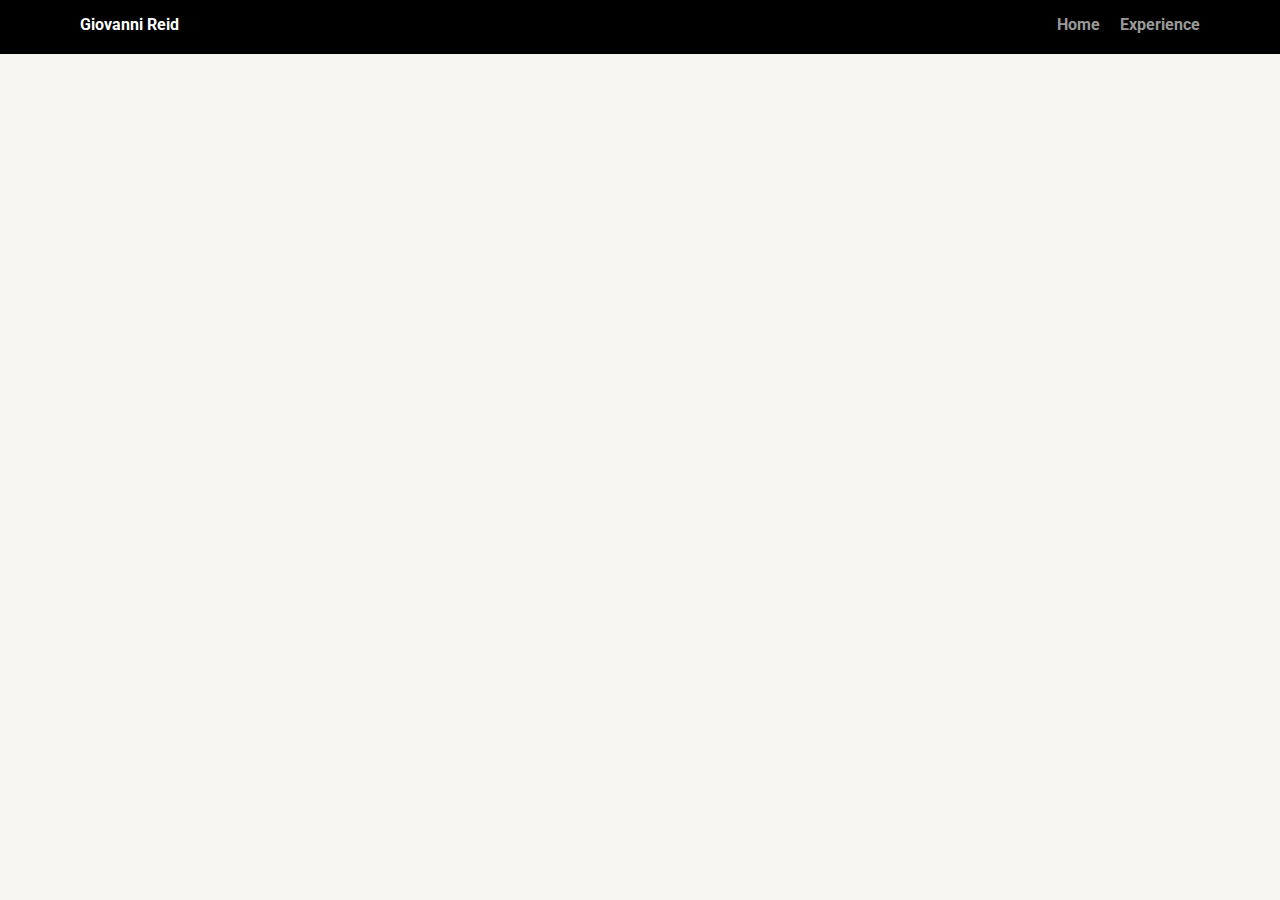
==== experience.html @ ddd905a1 "Added the images, new file and edited descriptions" ====
<!doctype html>
<html lang="en">

<head>
  <meta charset="utf-8">
  <title>Experience</title>
  <meta name="viewport" content="width=device-width, initial-scale=1.0">
  <link rel="stylesheet" href="styles.css">
  <link href="https://fonts.googleapis.com/css?family=Muli%7CRoboto:400,300,500,700,900" rel="stylesheet">
</head>

<body>

  <div class="main-nav">
    <ul class="nav">
      <li class="name">Giovanni Reid</li>
      <li><a href="index.html">Home</a></li>
      <li><a href="experience.html">Experience</a></li>
    </ul>
  </div>


</body>

</html>
---- styles.css ----
/* Global Layout Set-up */
* {
	box-sizing: border-box;
}

body {
	margin: 0;
	padding: 0;
	text-align: center;
	font-family: 'Roboto', sans-serif;
	color: #222;
	background: #f7f5f0;
}
/* Link Styles */

a {
	text-decoration: none;
	color: #999;
}
a:hover {
	color: #6633ff;
}

/* Section Styles */

.main-nav {
	width: 100%;
	background: black;
	min-height: 30px;
	padding: 10px;
	position: fixed;
	text-align: center;
}
.nav {
	display: flex;
	justify-content: space-around;
	font-weight: 700;
	list-style-type: none;
	margin: 0 auto;
	padding: 0;
}

.nav .name {
	display: block;
	margin-right: auto;
	color: white;
}
.nav li {
	padding: 5px 10px 10px 10px;
}
.nav a {
	transition: all .5s;
}
.nav a:hover {
	color: white;
}

header {
	text-align: center;
	background: url('images/background-img.jpg') no-repeat top center;
	background-size: cover;
	overflow: hidden;
	padding-top: 60px;
}
header {
	line-height: 1.5;
}
header .profile-image {
	margin-top: 50px;
	width: 150px;
	height: 150px;
	border-radius: 50%;
	border: 3px solid white;
	transition: all .5s;
}
header .profile-image:hover {
	transform: scale(1.2) rotate(5deg);
}
.tag {
	background-color: #efefef;
	color: black;
	padding: 10px;
	border-radius: 5px;
	display: table;
	margin: 10px auto;
}
.location {
	background-color: #222;
	color: yellow;
}
.card {
	margin: 30px;
	padding: 20px 40px 40px;
	max-width: 500px;
	text-align: left;
	background: #fff;
	border-bottom: 4px solid #ccc;
	border-radius: 6px;
	transition: all .5s;
}
.card:hover {
	border-color: #ff99ff;
}

ul.skills {
	padding: 0;
	text-align: center;
}

.skills li {
	border-radius: 6px;
	display: inline-block;
	background: #ff9904;
	color: white;
	padding: 5px 10px;
	margin: 2px;
}

.skills li:nth-child(odd) {
	background: #0399ff;
}

footer {
	width: 100%;
	min-height: 30px;
	padding: 20px 0 40px 20px;
}

footer .copyright {
	top: -8px;
	font-size: .75em;
}

footer ul {
	list-style-type: none;
	margin: 0;
	padding: 0;
}

footer ul li {
	display: inline-block;
}

a.social {
	display: inline-block;
	text-indent: -9999px;
	margin-left: 5px;
	width: 30px;
	height: 30px;
	background-size: 30px 30px;
	opacity: .4;
	transition: all .5s;
}
a.twitter {
	background-image: url(images/twitter.svg);
}
a.linkedin {
	background-image: url(images/linkedin.svg);
}
a.github {
	background-image: url(images/github.svg);
}
a.social:hover {
	opacity: 1;
}
.clearfix {
	clear: both;
}

/* Styles for larger screens */
@media screen and (min-width: 720px) {
	.flex {
		display: -ms-flexbox; /* TWEENER - IE 10 */
		display: flex;
		max-width: 1200px;
		-ms-flex-pack: distribute;
		justify-content: space-around;
		margin: 0 auto;
	}

	header {
		min-height: 470px;
	}

	.nav {
		max-width: 1200px;
		padding: 0 30px;
	}

	main {
		padding-top: 20px;
	}

	main p {
		line-height: 1.6em;
	}

	footer {
		font-size: 1.3em;
		max-width: 1200px;
		margin: 40px auto;
	}
}
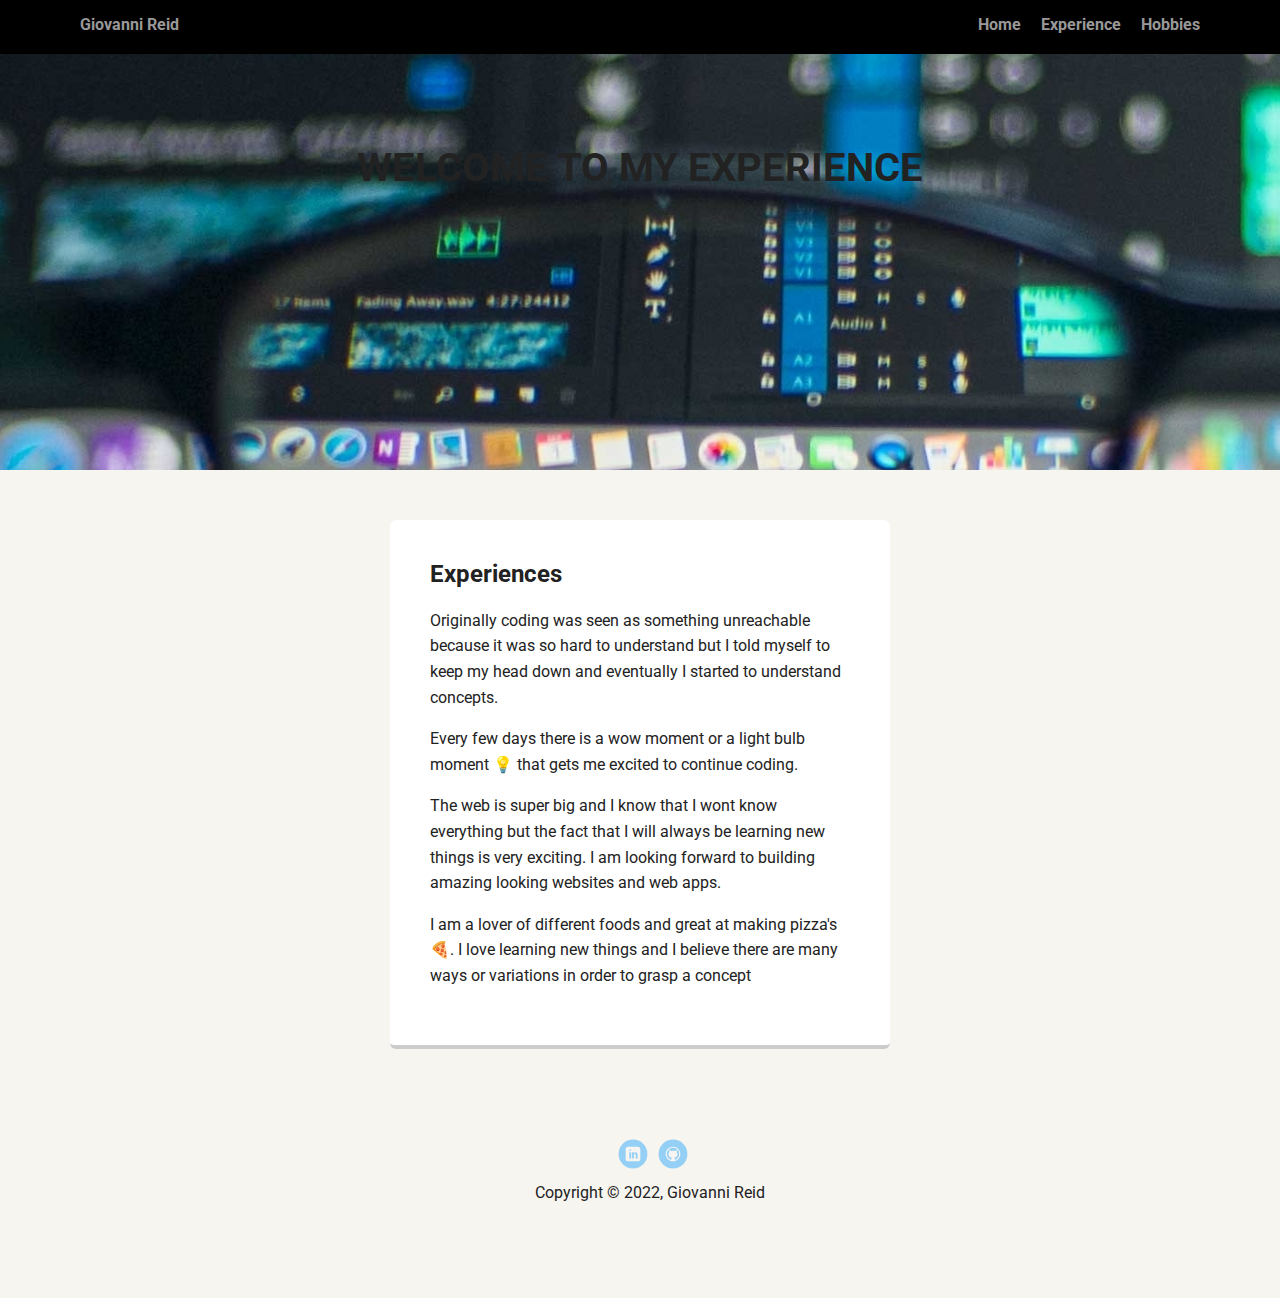
==== commit b1eb0bf8: "Added new background images to each page" ====
--- a/experience.html
+++ b/experience.html
@@ -11,15 +11,46 @@
 
 <body>
 
-  <div class="main-nav">
-    <ul class="nav">
-      <li class="name">Giovanni Reid</li>
+  <div class="nav">
+    <ul class="nav-box">
+      <li class="nav-link"><a href="index.html">Giovanni Reid</a></li>
       <li><a href="index.html">Home</a></li>
       <li><a href="experience.html">Experience</a></li>
+      <li> <a href="Hobbies.html">Hobbies</a></li>
     </ul>
   </div>
 
+  <header class="header-ex">
 
+    <h1 class="ex-title">Welcome to my experience</h1>
+
+  </header>
+
+  <main class="flex">
+    <div class="article">
+      <h2>Experiences</h2>
+      <p>Originally coding was seen as something unreachable because it was so hard to understand but I told myself to
+        keep my head down and eventually I started to understand concepts. </p>
+      <p>Every few days there is a wow moment or a light bulb moment 💡 that gets me excited to continue coding.</p>
+      <p>The
+        web is super big and I know that I wont know everything but the fact that I will always be learning new things
+        is very exciting. I am looking forward to building amazing looking websites and web apps.</p>
+      <p>I am a lover of different foods and great at making pizza's 🍕. I love learning new things and I believe there
+        are
+        many ways or variations in order to grasp a concept</p>
+    </div>
+
+
+
+  </main>
+  <footer>
+    <ul>
+      <li><a href="https://www.linkedin.com/in/giovanni-r-9b1565124" class="social linkedin"
+          target="_blank">LinkedIn</a></li>
+      <li><a href="https://github.com/GiovanniDevelop" class="social github" target="_blank">Github</a></li>
+    </ul>
+    <p class="copyright">Copyright &copy; 2022, Giovanni Reid</p>
+  </footer>
 </body>
 
 </html>--- a/styles.css
+++ b/styles.css
@@ -23,7 +23,7 @@
 
 /* Section Styles */
 
-.main-nav {
+.nav {
 	width: 100%;
 	background: black;
 	min-height: 30px;
@@ -31,7 +31,7 @@
 	position: fixed;
 	text-align: center;
 }
-.nav {
+.nav-box {
 	display: flex;
 	justify-content: space-around;
 	font-weight: 700;
@@ -40,42 +40,71 @@
 	padding: 0;
 }
 
-.nav .name {
+.nav-box .nav-link {
 	display: block;
 	margin-right: auto;
 	color: white;
 }
-.nav li {
+.nav-box li {
 	padding: 5px 10px 10px 10px;
 }
-.nav a {
+.nav-box a {
 	transition: all .5s;
 }
-.nav a:hover {
+.nav-box a:hover {
 	color: white;
 }
 
-header {
+header,
+.home-page {
 	text-align: center;
 	background: url('images/background-img.jpg') no-repeat top center;
 	background-size: cover;
 	overflow: hidden;
 	padding-top: 60px;
 }
-header {
+header,
+.header-hobbies {
+	text-align: center;
+	background: url('images/coding-img.jpg') no-repeat top center;
+	background-size: cover;
+	overflow: hidden;
+	padding-top: 60px;
+}
+header,
+.header-ex {
+	text-align: center;
+	background: url('images/coding-img.jpg') no-repeat top center;
+	background-size: cover;
+	overflow: hidden;
+	padding-top: 60px;
+}
+
+header,
+.home-page,
+.header-hobbies,
+.header-hobbies {
 	line-height: 1.5;
 }
 header .profile-image {
 	margin-top: 50px;
 	width: 150px;
 	height: 150px;
-	border-radius: 50%;
-	border: 3px solid white;
-	transition: all .5s;
+	border-radius: 25%;
+	border: 5px solid white;
+	transition: all .8s;
 }
 header .profile-image:hover {
 	transform: scale(1.2) rotate(5deg);
 }
+
+.ex-title {
+	padding: 3.2rem;
+	text-transform: uppercase;
+	block-size: inline-block;
+	font-size: 2.5rem;
+}
+
 .tag {
 	background-color: #efefef;
 	color: black;
@@ -88,7 +117,7 @@
 	background-color: #222;
 	color: yellow;
 }
-.card {
+.article {
 	margin: 30px;
 	padding: 20px 40px 40px;
 	max-width: 500px;
@@ -98,7 +127,7 @@
 	border-radius: 6px;
 	transition: all .5s;
 }
-.card:hover {
+.article:hover {
 	border-color: #ff99ff;
 }
 
@@ -151,9 +180,6 @@
 	opacity: .4;
 	transition: all .5s;
 }
-a.twitter {
-	background-image: url(images/twitter.svg);
-}
 a.linkedin {
 	background-image: url(images/linkedin.svg);
 }
@@ -178,11 +204,14 @@
 		margin: 0 auto;
 	}
 
-	header {
+	header,
+	.home-page,
+	.header-hobbies,
+	.header-hobbies {
 		min-height: 470px;
 	}
 
-	.nav {
+	.nav-box {
 		max-width: 1200px;
 		padding: 0 30px;
 	}
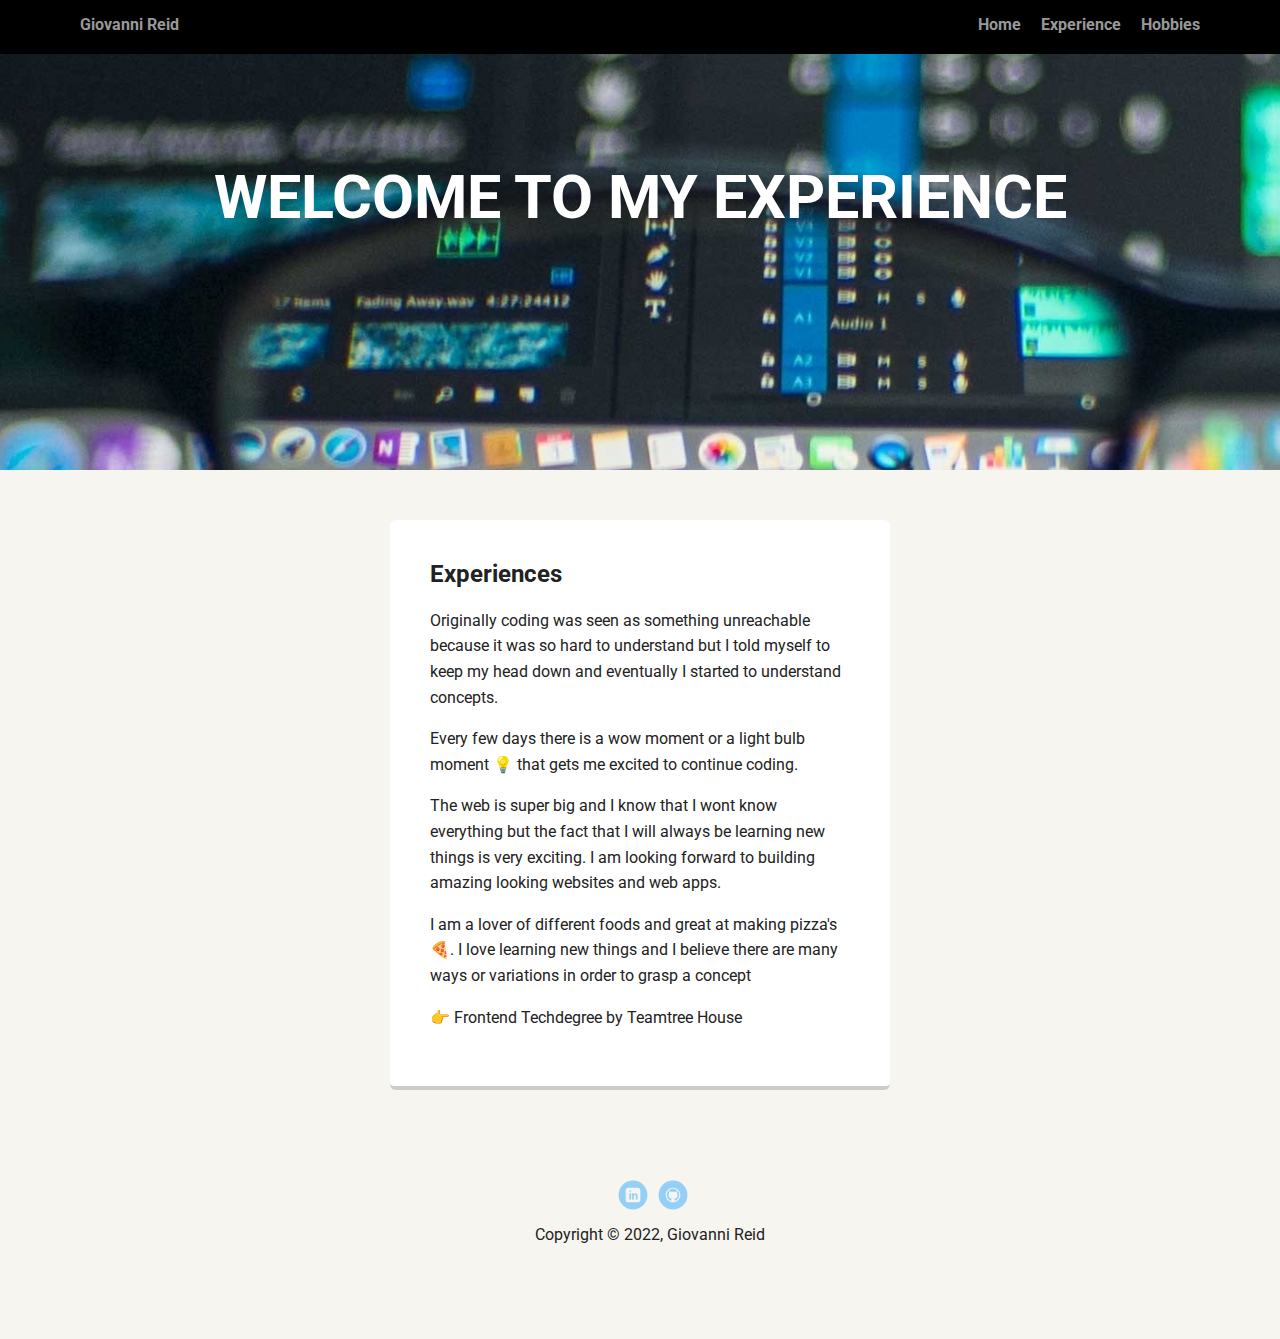
==== commit 3b76949e: "Added experience and hobbies content" ====
--- a/experience.html
+++ b/experience.html
@@ -38,6 +38,9 @@
       <p>I am a lover of different foods and great at making pizza's 🍕. I love learning new things and I believe there
         are
         many ways or variations in order to grasp a concept</p>
+
+      <p>👉 Frontend Techdegree by Teamtree House </p>
+
     </div>
 
 
--- a/styles.css
+++ b/styles.css
@@ -102,7 +102,8 @@
 	padding: 3.2rem;
 	text-transform: uppercase;
 	block-size: inline-block;
-	font-size: 2.5rem;
+	font-size: 3.8rem;
+	color: white;
 }
 
 .tag {
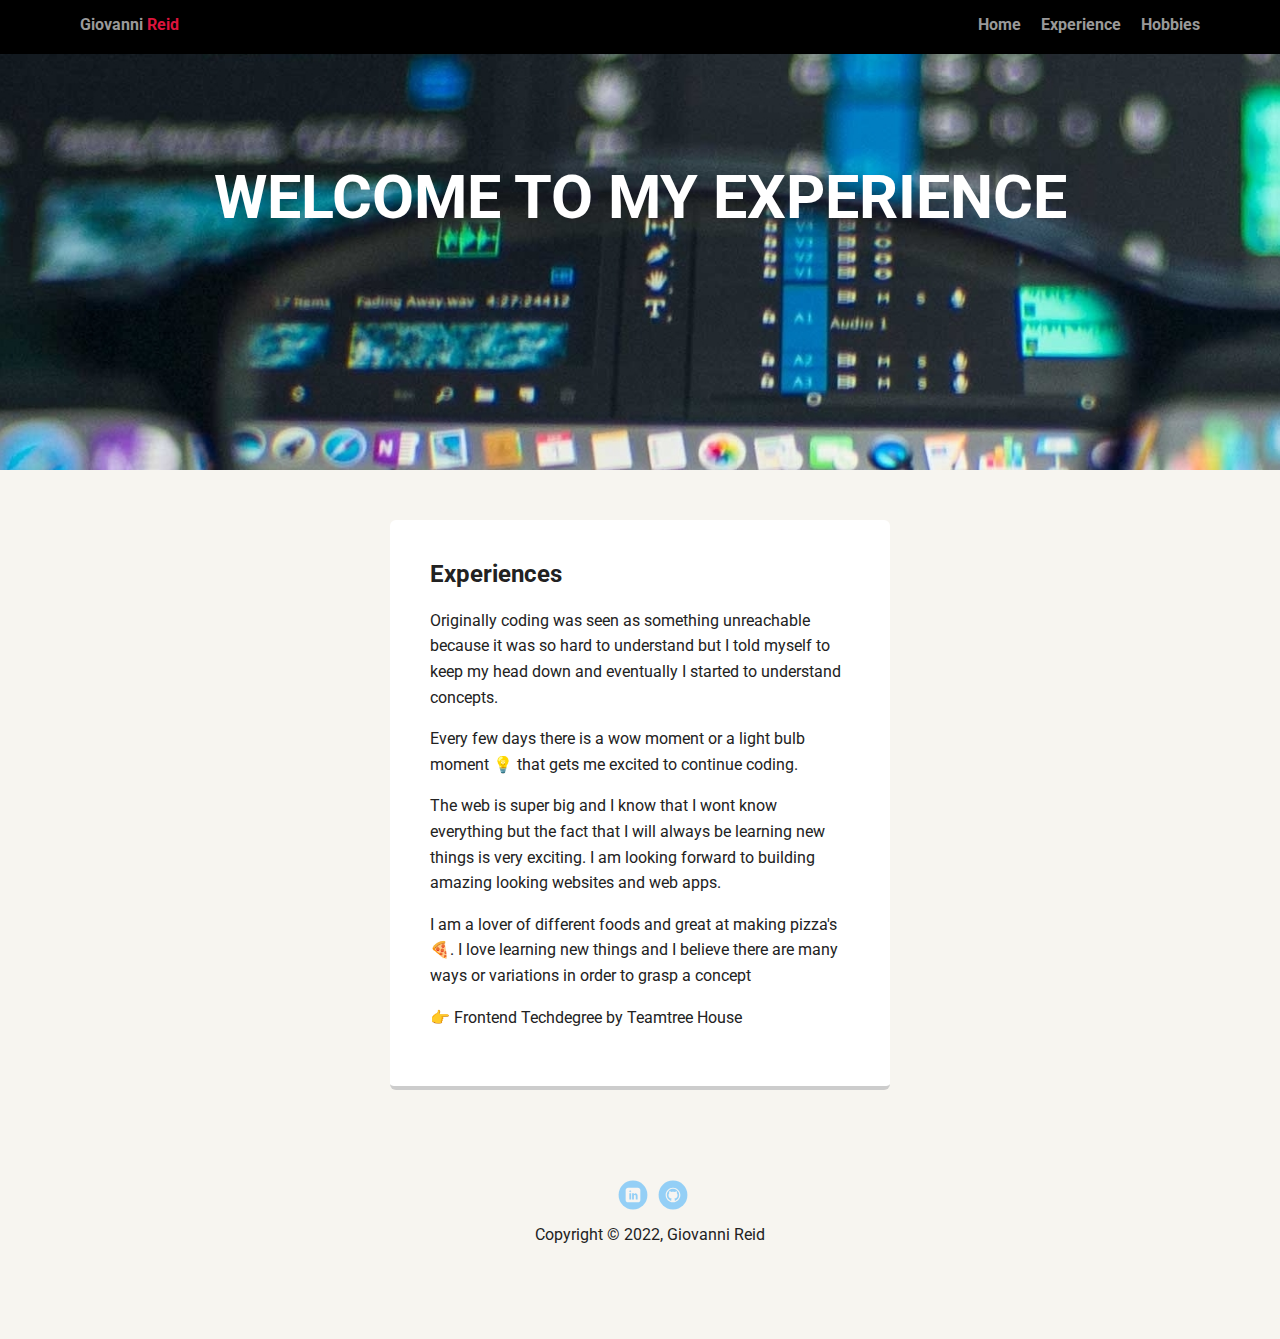
==== commit 3d5012c2: "My Personal Profile Page" ====
--- a/experience.html
+++ b/experience.html
@@ -13,7 +13,7 @@
 
   <div class="nav">
     <ul class="nav-box">
-      <li class="nav-link"><a href="index.html">Giovanni Reid</a></li>
+      <li class="nav-link"><a href="index.html">Giovanni <span class="nav-logo-text">Reid</span></a></li>
       <li><a href="index.html">Home</a></li>
       <li><a href="experience.html">Experience</a></li>
       <li> <a href="Hobbies.html">Hobbies</a></li>
--- a/styles.css
+++ b/styles.css
@@ -53,6 +53,9 @@
 }
 .nav-box a:hover {
 	color: white;
+}
+.nav-logo-text {
+	color: #dc143c;
 }
 
 header,
